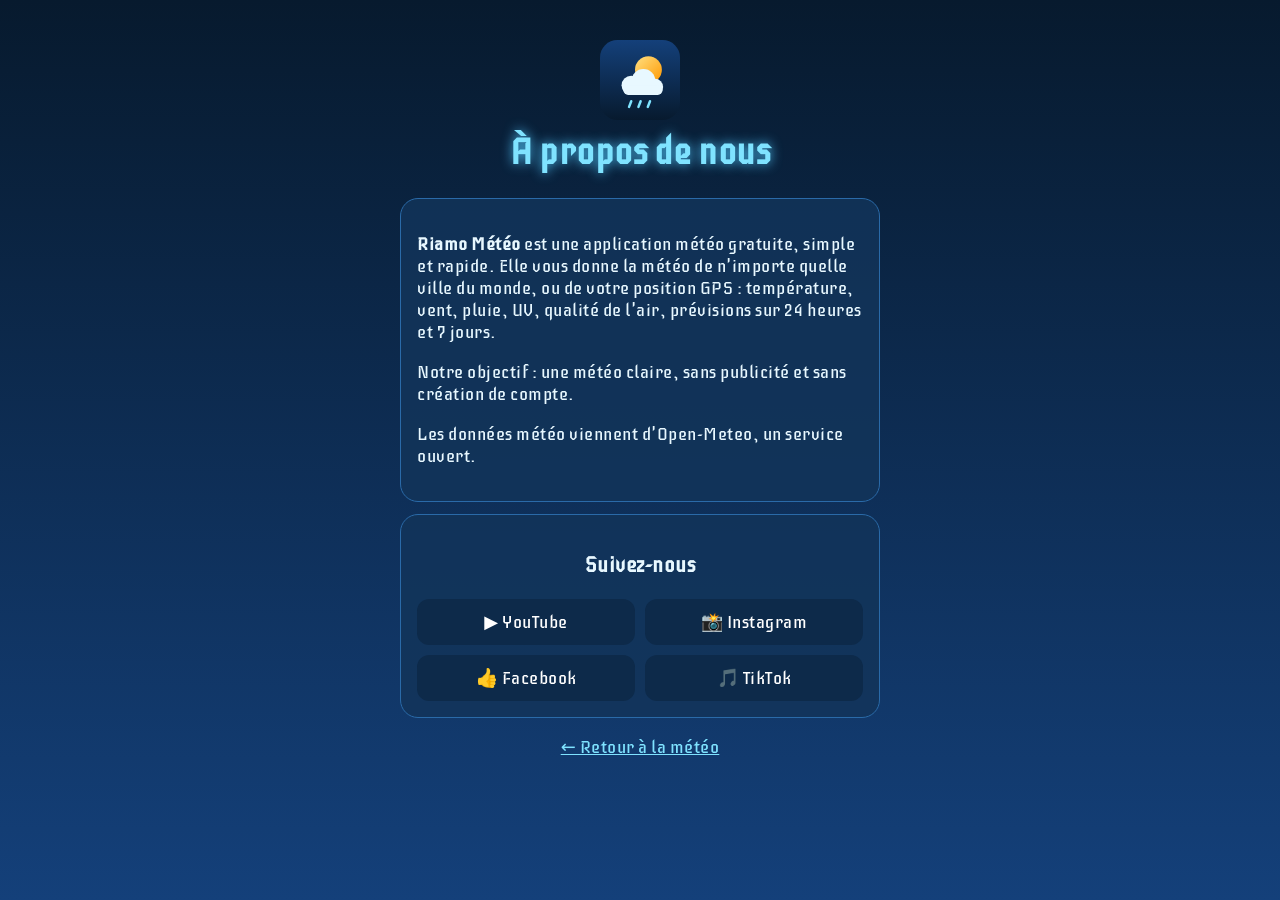
==== apropos.html @ 0b4be639 "Pages A propos et Confidentialite" ====
<!DOCTYPE html><html lang="fr"><head><meta charset="UTF-8">
<meta name="viewport" content="width=device-width,initial-scale=1">
<title>À propos de nous - Riamo Météo</title>
<link href="https://fonts.googleapis.com/css2?family=Iceberg&display=swap" rel="stylesheet">
<link rel="stylesheet" href="style.css"></head>
<body><main><h1><img src="icon.svg" width="80" height="80" alt=""><br>À propos de nous</h1>
<section class="card" style="text-align:left">
<p><b>Riamo Météo</b> est une application météo gratuite, simple et rapide. Elle vous donne la météo de n'importe quelle ville du monde, ou de votre position GPS : température, vent, pluie, UV, qualité de l'air, prévisions sur 24 heures et 7 jours.</p>
<p>Notre objectif : une météo claire, sans publicité et sans création de compte.</p>
<p>Les données météo viennent d'Open-Meteo, un service ouvert.</p>
</section>
<section class="card"><h3>Suivez-nous</h3>
<div class="social">
<a href="https://www.youtube.com/@Riamometeo" target="_blank" rel="noopener">▶️ YouTube</a>
<a href="https://www.instagram.com/riamometeo" target="_blank" rel="noopener">📸 Instagram</a>
<a href="https://www.facebook.com/share/1Joe2RBbSS/" target="_blank" rel="noopener">👍 Facebook</a>
<a href="https://www.tiktok.com/@riamo.meteo" target="_blank" rel="noopener">🎵 TikTok</a>
</div></section>
<p><a href="index.html">← Retour à la météo</a></p>
</main></body></html>
---- style.css ----
body{margin:0;font-family:'Iceberg',system-ui,sans-serif;font-size:18px;letter-spacing:.5px;background:linear-gradient(#071a2e,#14407a);color:#e8f8ff;min-height:100vh}
main{max-width:480px;margin:auto;padding:16px;text-align:center}
h1{color:#7fe3ff;text-shadow:0 0 12px #4fc3f7}
form{display:flex;gap:8px}
input{flex:1;padding:12px;border-radius:12px;border:0;font:inherit}
button{padding:12px 16px;border-radius:12px;border:0;background:#7fe3ff;font:inherit;font-weight:bold}
.bar{display:flex;gap:8px;margin:10px 0}.bar button{flex:1;background:#12345a;color:#fff}
#sug button{display:block;width:100%;margin:4px 0;background:#e8f8ff;text-align:left}
.card{background:rgba(18,52,90,.85);border:1px solid #2a6aa8;border-radius:18px;padding:16px;margin:12px 0}
.big{font-size:64px}
.grid{display:grid;grid-template-columns:1fr 1fr;gap:10px}
.grid div{background:#0d2a4a;border-radius:12px;padding:10px}
.scroll{display:flex;gap:14px;overflow-x:auto}.h{min-width:56px}
.row{display:flex;justify-content:space-between;padding:8px 0;border-bottom:1px solid #1d4a7a}
#favs button{margin:4px;background:#12345a;color:#fff}
a{color:#7fe3ff}
.social{display:grid;grid-template-columns:1fr 1fr;gap:10px}
.social a{background:#0d2a4a;border-radius:12px;padding:12px;text-decoration:none;color:#fff}
footer{margin:20px 0 40px;font-size:15px}
footer a{display:inline-block;margin:6px 8px}
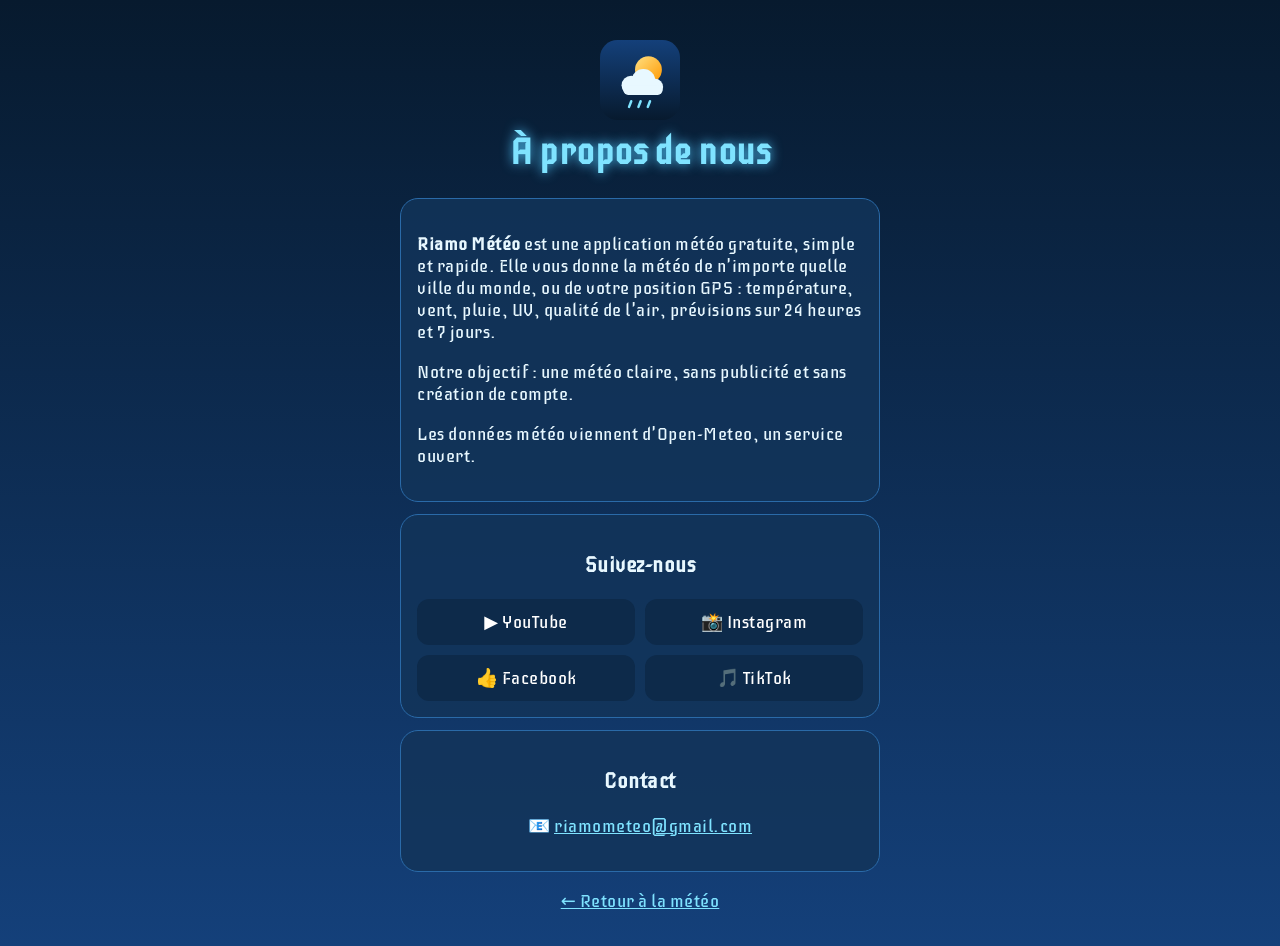
==== commit 80d065b3: "Ajout email contact" ====
--- a/apropos.html
+++ b/apropos.html
@@ -16,5 +16,5 @@
 <a href="https://www.facebook.com/share/1Joe2RBbSS/" target="_blank" rel="noopener">👍 Facebook</a>
 <a href="https://www.tiktok.com/@riamo.meteo" target="_blank" rel="noopener">🎵 TikTok</a>
 </div></section>
-<p><a href="index.html">← Retour à la météo</a></p>
+<section class="card"><h3>Contact</h3><p>📧 <a href="mailto:riamometeo@gmail.com">riamometeo@gmail.com</a></p></section><p><a href="index.html">← Retour à la météo</a></p>
 </main></body></html>
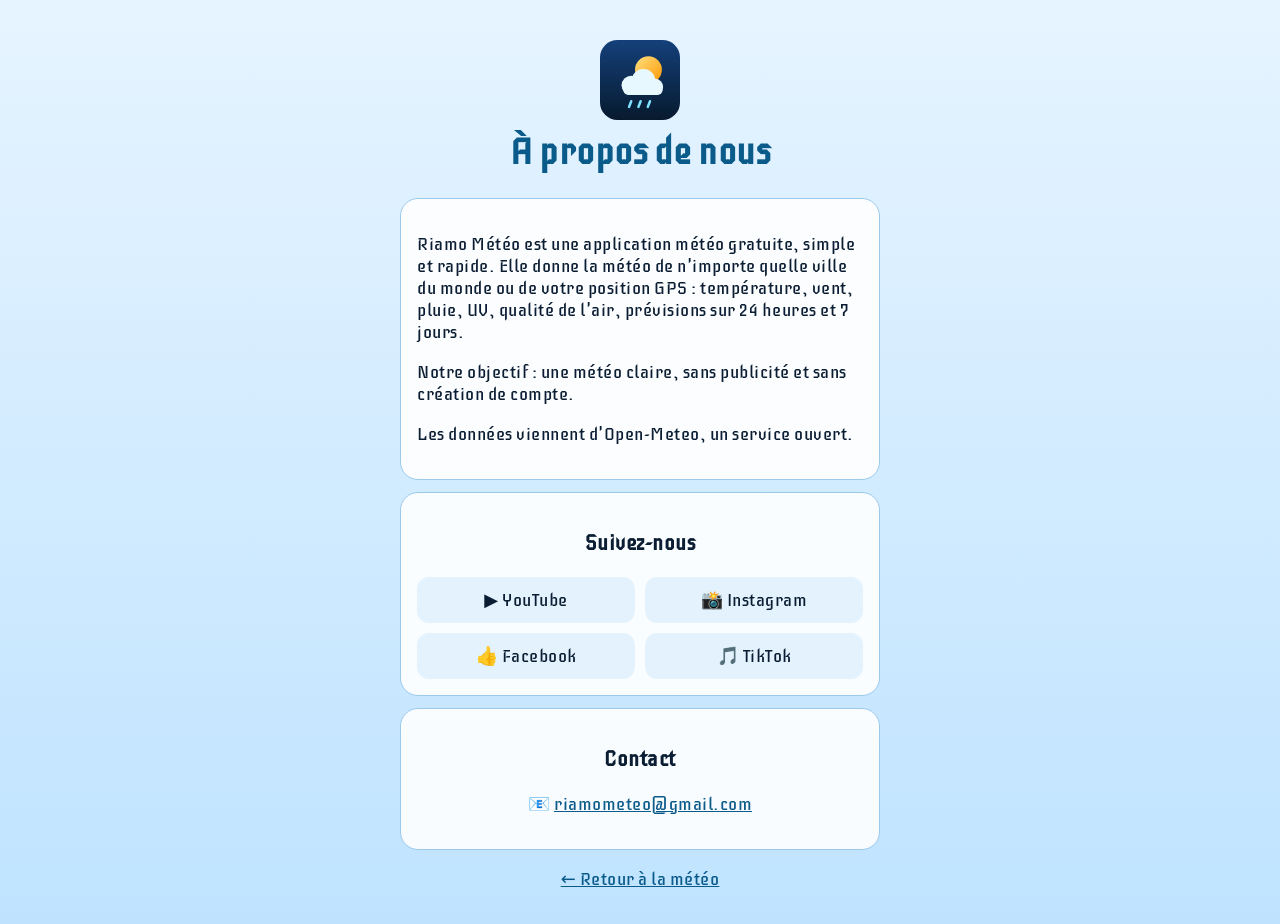
==== commit 9623a345: "Pages traduites, radar, theme" ====
--- a/apropos.html
+++ b/apropos.html
@@ -1,20 +1,20 @@
 <!DOCTYPE html><html lang="fr"><head><meta charset="UTF-8">
 <meta name="viewport" content="width=device-width,initial-scale=1">
-<title>À propos de nous - Riamo Météo</title>
+<title>Riamo Météo</title>
+<script src="theme.js"></script>
 <link href="https://fonts.googleapis.com/css2?family=Iceberg&display=swap" rel="stylesheet">
 <link rel="stylesheet" href="style.css"></head>
-<body><main><h1><img src="icon.svg" width="80" height="80" alt=""><br>À propos de nous</h1>
+<body><main><h1><img src="icon.svg" width="80" height="80" alt=""><br><span data-k="at">À propos de nous</span></h1>
 <section class="card" style="text-align:left">
-<p><b>Riamo Météo</b> est une application météo gratuite, simple et rapide. Elle vous donne la météo de n'importe quelle ville du monde, ou de votre position GPS : température, vent, pluie, UV, qualité de l'air, prévisions sur 24 heures et 7 jours.</p>
-<p>Notre objectif : une météo claire, sans publicité et sans création de compte.</p>
-<p>Les données météo viennent d'Open-Meteo, un service ouvert.</p>
+<p data-k="a1">Riamo Météo est une application météo gratuite, simple et rapide. Elle donne la météo de n'importe quelle ville du monde ou de votre position GPS : température, vent, pluie, UV, qualité de l'air, prévisions sur 24 heures et 7 jours.</p>
+<p data-k="a2">Notre objectif : une météo claire, sans publicité et sans création de compte.</p>
+<p data-k="a3">Les données viennent d'Open-Meteo, un service ouvert.</p>
 </section>
-<section class="card"><h3>Suivez-nous</h3>
-<div class="social">
+<section class="card"><h3 data-k="af">Suivez-nous</h3><div class="social">
 <a href="https://www.youtube.com/@Riamometeo" target="_blank" rel="noopener">▶️ YouTube</a>
 <a href="https://www.instagram.com/riamometeo" target="_blank" rel="noopener">📸 Instagram</a>
 <a href="https://www.facebook.com/share/1Joe2RBbSS/" target="_blank" rel="noopener">👍 Facebook</a>
-<a href="https://www.tiktok.com/@riamo.meteo" target="_blank" rel="noopener">🎵 TikTok</a>
-</div></section>
-<section class="card"><h3>Contact</h3><p>📧 <a href="mailto:riamometeo@gmail.com">riamometeo@gmail.com</a></p></section><p><a href="index.html">← Retour à la météo</a></p>
-</main></body></html>
+<a href="https://www.tiktok.com/@riamo.meteo" target="_blank" rel="noopener">🎵 TikTok</a></div></section>
+<section class="card"><h3 data-k="ac">Contact</h3><p>📧 <a href="mailto:riamometeo@gmail.com">riamometeo@gmail.com</a></p></section>
+<p><a href="index.html" data-k="back">← Retour à la météo</a></p>
+</main><script src="pages.js"></script></body></html>
--- a/style.css
+++ b/style.css
@@ -18,3 +18,14 @@
 .social a{background:#0d2a4a;border-radius:12px;padding:12px;text-decoration:none;color:#fff}
 footer{margin:20px 0 40px;font-size:15px}
 footer a{display:inline-block;margin:6px 8px}
+#install{width:100%;margin:10px 0;background:#7fe3ff;color:#071a2e}
+#lang{width:100%;margin:8px 0;padding:12px;border-radius:12px;border:0;font:inherit;background:#12345a;color:#fff}
+#lang{width:100%;margin:8px 0;padding:12px;border-radius:12px;border:0;font:inherit;background:#12345a;color:#fff}
+iframe{width:100%;height:320px;border:0;border-radius:12px}
+.light body{background:linear-gradient(#e6f4ff,#bfe3ff);color:#0b1d33}
+.light h1{color:#0a5a8a;text-shadow:none}
+.light .card{background:rgba(255,255,255,.9);border-color:#9cc9ea}
+.light .grid div,.light .social a{background:#e3f2fd;color:#0b1d33}
+.light .bar button,.light #favs button,.light #ble,.light #lang{background:#d5ebfb;color:#0b1d33}
+.light a{color:#0a5a8a}
+.light .row{border-color:#b9daf2}
